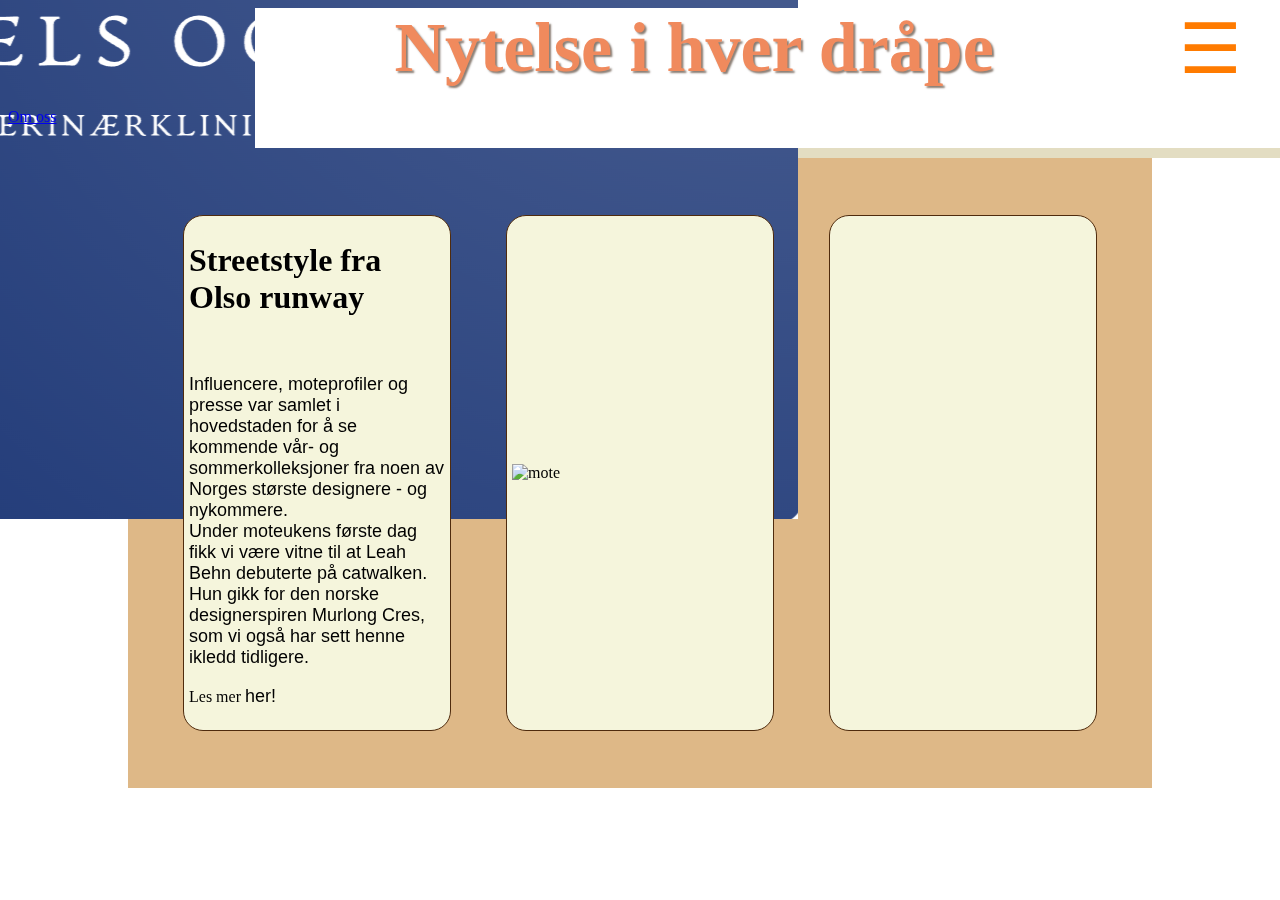
==== index.html @ cd8441fd "Add files via upload" ====
<!DOCTYPE html>
<html lang="en">
<head>
    <meta charset="UTF-8">
    <meta name="viewport" content="width=device-width, initial-scale=1.0">
    <title>Pels og Poter</title> 
    <style>
        #toppfelt{
            width: 100vw; /*vw= viewport width dvs. 100vw = 100% av sidebredden*/
            height: 100px;
            background-color: rgb(250, 188, 72)
            border: 1px solid gray;
            display: flex;
            flex-direction: row;
        }
        #linkefelt{
            width: 100vw;
            height: 50px;
            background-color: rgb(227, 221, 194)
        }
        #hovedfelt{
            margin:auto;
            width: 80vw;
            height: 70vh;
            background-color: burlywood;
            display: flex;
            flex-direction: row;
            justify-content: space-evenly;
            align-items: center;
        }
        .hoveddiver{
            width: 25%;
            height: 80%;
            background-color:beige;
            border: 1px solid rgb(79, 43, 13);
            border-radius: 20px;
            /*box-shadow: 10px 10px 20px rgb(96, 73, 52);*/
            padding: 5px;
        }
        .hoveddiver p{
            font-family: 'Franklin Gothic Medium', 'Arial Narrow', Arial, sans-serif;
            font-size: large;
            color: black;
        }

        .hoveddiver a{
            font-family: 'Franklin Gothic Medium', 'Arial Narrow', Arial, sans-serif;
            font-size: large;
            color: black;
            text-decoration: none;
        }
        .hoveddiver a:hover{
            font-size: larger;
            text-decoration: underline;
        }
        .hoveddiver a:hover{
            text-decoration: underline;
        }
        #midtrehoveddiv{
            display: flex;
            justify-content:center;
            align-items: center;
        }
        .toppdiv{
            height: 140px;
            width: 150px;
        }




        #vtf{
            background-color: rgb(255, 255, 255);
            flex-grow: 20;
            display: flex;
            justify-content: center;
            align-items: center;
        }
        #mtf{
            background-color: rgb(255, 255, 255);
            flex-grow: 150;
            font-family:'Times New Roman', Times, serif;
            font-size: 70px;
            font-weight: bold;
            color: rgb(240, 138, 93);
            text-decoration: none;
            text-align: center;
            text-shadow: 2px 2px 2px rgb(138, 125, 115);
        }
        #htf{
            background-color: rgb(255, 255, 255);
            flex-grow: 1;
            font-family:'Times New Roman', Times, serif;
            font-size: 70px;
            color: rgb(255, 123, 0);
            text-decoration: none;
            text-align: center;
            

            
        }
        body{
            background-image: url(orange\ field.png);
            background-size: cover;
            background-repeat: no-repeat;
            background-attachment: fixed;
        }



    </style>
</head>
<body>
    <div id="toppfelt">
        <div class="toppdiv" id="vtf"> <img src="images/Logo1.png" alt="Logo">
        </div>
        <div class=" toppdiv" id="mtf">Nytelse i hver dråpe</div>
        <div class="toppdiv" id="htf">&#9776;</div>

    </div>
    <div id="linkefelt">
        <a href="omos.html">Om oss</a>

    </div>
    <div id="hovedfelt">
        <div class="hoveddiver">
            <h1>Streetstyle fra Olso runway</h1>
            <br>
            <p>Influencere, moteprofiler og presse var samlet i hovedstaden for å se kommende vår- og sommerkolleksjoner fra noen av Norges største designere - og nykommere.
                <br>
            Under moteukens første dag fikk vi være vitne til at Leah Behn debuterte på catwalken. Hun gikk for den norske designerspiren Murlong Cres, som vi også har sett henne ikledd tidligere.
            </p>
            Les mer <a href="https://www.minmote.no/mote/a/OoyEak/street-style-oslo-runway?utm_source=vgfront&utm_content=hovedlopet_row7_pos2&utm_medium=dre-66cd931d661dafcffac07646">her!</a>
        </div>
        <div class="hoveddiver" id="midtrehoveddiv">
            <img src="mote1.avif" alt="mote" width="100%">
        </div>
        <div class="hoveddiver">
            <iframe width="255" height="141" src="https://www.youtube.com/embed/3bdWONmXfMg" title="ESP Oslo Runway 2022" frameborder="0" allow="accelerometer; autoplay; clipboard-write; encrypted-media; gyroscope; picture-in-picture; web-share" referrerpolicy="strict-origin-when-cross-origin" allowfullscreen></iframe>

        </div>
    </div>
    
</body>
</html>
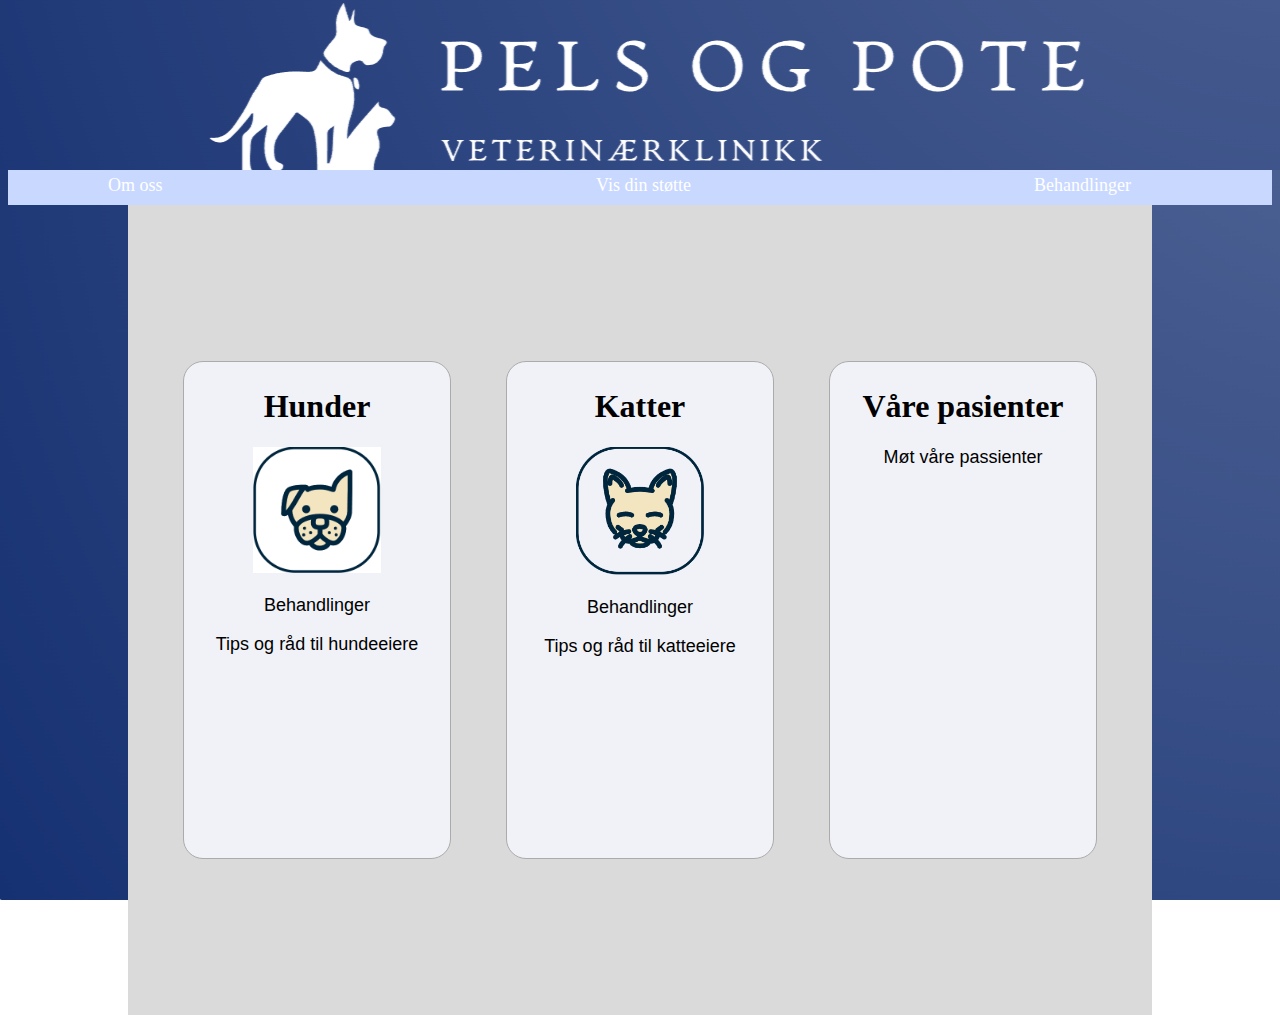
==== commit dc9ed0d9: "Add files via upload" ====
--- a/index.html
+++ b/index.html
@@ -3,39 +3,84 @@
 <head>
     <meta charset="UTF-8">
     <meta name="viewport" content="width=device-width, initial-scale=1.0">
-    <title>Pels og Poter</title> 
+    <title>Hovedside</title> 
     <style>
         #toppfelt{
             width: 100vw; /*vw= viewport width dvs. 100vw = 100% av sidebredden*/
-            height: 100px;
-            background-color: rgb(250, 188, 72)
+            height: 160px;
+            background-color: rgb(255, 255, 255);
             border: 1px solid gray;
             display: flex;
             flex-direction: row;
         }
-        #linkefelt{
+        #linker{
+           display: flex;
+        }
+
+        .linkefelt{
             width: 100vw;
-            height: 50px;
-            background-color: rgb(227, 221, 194)
+            height: 30px;
+            background-color: rgb(201, 216, 255);
+            padding-left: 10px;
+            padding-top: 5px;
+            font-family: 'Times New Roman', Times, serif;
+            font-size: large;
+            color: white;
         }
-        #hovedfelt{
-            margin:auto;
-            width: 80vw;
-            height: 70vh;
-            background-color: burlywood;
+            
+        .linkefelt a{
+            color:white;
+            text-decoration: none;
+
+        }
+        .linkefelt a:hover{
+            color: aliceblue;
+            text-decoration: underline;
+        }
+
+        #lfe{
             display: flex;
             flex-direction: row;
-            justify-content: space-evenly;
-            align-items: center;
+            text-align: center;
+            padding-left: 100px;
+           
         }
-        .hoveddiver{
-            width: 25%;
-            height: 80%;
-            background-color:beige;
-            border: 1px solid rgb(79, 43, 13);
-            border-radius: 20px;
-            /*box-shadow: 10px 10px 20px rgb(96, 73, 52);*/
-            padding: 5px;
+
+        #lft{
+            display: flex;
+            flex-direction: row;
+            text-align: center;
+            padding-left: 250px;
+         
+        }
+
+        #lftr{
+            display: flex;
+            flex-direction: row;
+            text-align: center;
+            padding-left: 200px;
+            
+        }
+
+        #hovedfelt{
+        margin:auto;
+        width: 80vw;
+        height: 90vh;
+        background-color: rgb(218, 218, 218);
+        display: flex;
+        flex-direction: row;
+        justify-content: space-evenly;
+        align-items: center;
+    }
+    .hoveddiver{
+        width: 25%;
+        height: 60%;
+        background-color:rgb(240, 242, 247);
+        border: 1px solid rgb(171, 171, 170);
+        border-radius: 20px;
+        /*box-shadow: 10px 10px 20px rgb(96, 73, 52);*/
+        padding: 5px;
+        text-align: center;
         }
         .hoveddiver p{
             font-family: 'Franklin Gothic Medium', 'Arial Narrow', Arial, sans-serif;
@@ -48,6 +93,7 @@
             font-size: large;
             color: black;
             text-decoration: none;
+            
         }
         .hoveddiver a:hover{
             font-size: larger;
@@ -62,8 +108,9 @@
             align-items: center;
         }
         .toppdiv{
-            height: 140px;
-            width: 150px;
+            height: 100px;
+            width: 100px;
+            padding-top: 25px;
         }
 
 
@@ -75,71 +122,63 @@
             display: flex;
             justify-content: center;
             align-items: center;
-        }
-        #mtf{
-            background-color: rgb(255, 255, 255);
-            flex-grow: 150;
-            font-family:'Times New Roman', Times, serif;
-            font-size: 70px;
-            font-weight: bold;
-            color: rgb(240, 138, 93);
-            text-decoration: none;
-            text-align: center;
-            text-shadow: 2px 2px 2px rgb(138, 125, 115);
-        }
-        #htf{
-            background-color: rgb(255, 255, 255);
-            flex-grow: 1;
-            font-family:'Times New Roman', Times, serif;
-            font-size: 70px;
-            color: rgb(255, 123, 0);
-            text-decoration: none;
-            text-align: center;
-            
-
-            
-        }
+        }     
         body{
-            background-image: url(orange\ field.png);
+            background-image: url(images/Logo1.png);
             background-size: cover;
             background-repeat: no-repeat;
             background-attachment: fixed;
         }
 
-
-
     </style>
-</head>
-<body>
-    <div id="toppfelt">
-        <div class="toppdiv" id="vtf"> <img src="images/Logo1.png" alt="Logo">
+    </head>
+    <body>
+        <div id="toppfelt">
+            <div class="toppdiv" id="vtf"> <img src="images/Logoliten.png" alt="Logo">
+            </div>
+    
         </div>
-        <div class=" toppdiv" id="mtf">Nytelse i hver dråpe</div>
-        <div class="toppdiv" id="htf">&#9776;</div>
-
-    </div>
-    <div id="linkefelt">
-        <a href="omos.html">Om oss</a>
-
-    </div>
-    <div id="hovedfelt">
-        <div class="hoveddiver">
-            <h1>Streetstyle fra Olso runway</h1>
-            <br>
-            <p>Influencere, moteprofiler og presse var samlet i hovedstaden for å se kommende vår- og sommerkolleksjoner fra noen av Norges største designere - og nykommere.
+       
+        <div id="linker">
+            <div class="linkefelt" id="lfe">
+                <a href="omoss.html">Om oss</a>
+            </div>
+            <div class="linkefelt" id="lft">
+                <a href="Visstøtte.html">Vis din støtte</a>
+            </div>
+            <div class="linkefelt" id="lftr">
+                <a href="behandlinger.html">Behandlinger</a>
+            </div>
+    
+        </div>
+        <div id="hovedfelt">
+            <div class="hoveddiver">
+                <h1>Hunder</h1>
+                <img src="images/hundforside.png" alt="hund" width="50%">
                 <br>
-            Under moteukens første dag fikk vi være vitne til at Leah Behn debuterte på catwalken. Hun gikk for den norske designerspiren Murlong Cres, som vi også har sett henne ikledd tidligere.
-            </p>
-            Les mer <a href="https://www.minmote.no/mote/a/OoyEak/street-style-oslo-runway?utm_source=vgfront&utm_content=hovedlopet_row7_pos2&utm_medium=dre-66cd931d661dafcffac07646">her!</a>
+                <br>
+                <a href="Behandlingerhund.html">Behandlinger</a>
+                <br>
+                <br>
+                <a href="tipshund.html">Tips og råd til hundeeiere</a>            
+            </div>
+            <div class="hoveddiver">
+                <h1>Katter</h1>
+                <img src="images/kattforside.png" alt= katt width="50%">
+                <br>
+                <br>
+                <a href="behandlingerkatt.html">Behandlinger</a>
+                <br>
+                <br>
+                <a href="tipskatt.html">Tips og råd til katteeiere</a>
+            </div>
+            <div class="hoveddiver">
+                <h1>Våre pasienter</h1>
+                <a href="vårepassienter.html">Møt våre passienter</a>
+               
+    
+            </div>
         </div>
-        <div class="hoveddiver" id="midtrehoveddiv">
-            <img src="mote1.avif" alt="mote" width="100%">
-        </div>
-        <div class="hoveddiver">
-            <iframe width="255" height="141" src="https://www.youtube.com/embed/3bdWONmXfMg" title="ESP Oslo Runway 2022" frameborder="0" allow="accelerometer; autoplay; clipboard-write; encrypted-media; gyroscope; picture-in-picture; web-share" referrerpolicy="strict-origin-when-cross-origin" allowfullscreen></iframe>
-
-        </div>
-    </div>
-    
-</body>
-</html>+        
+    </body>
+    </html>    